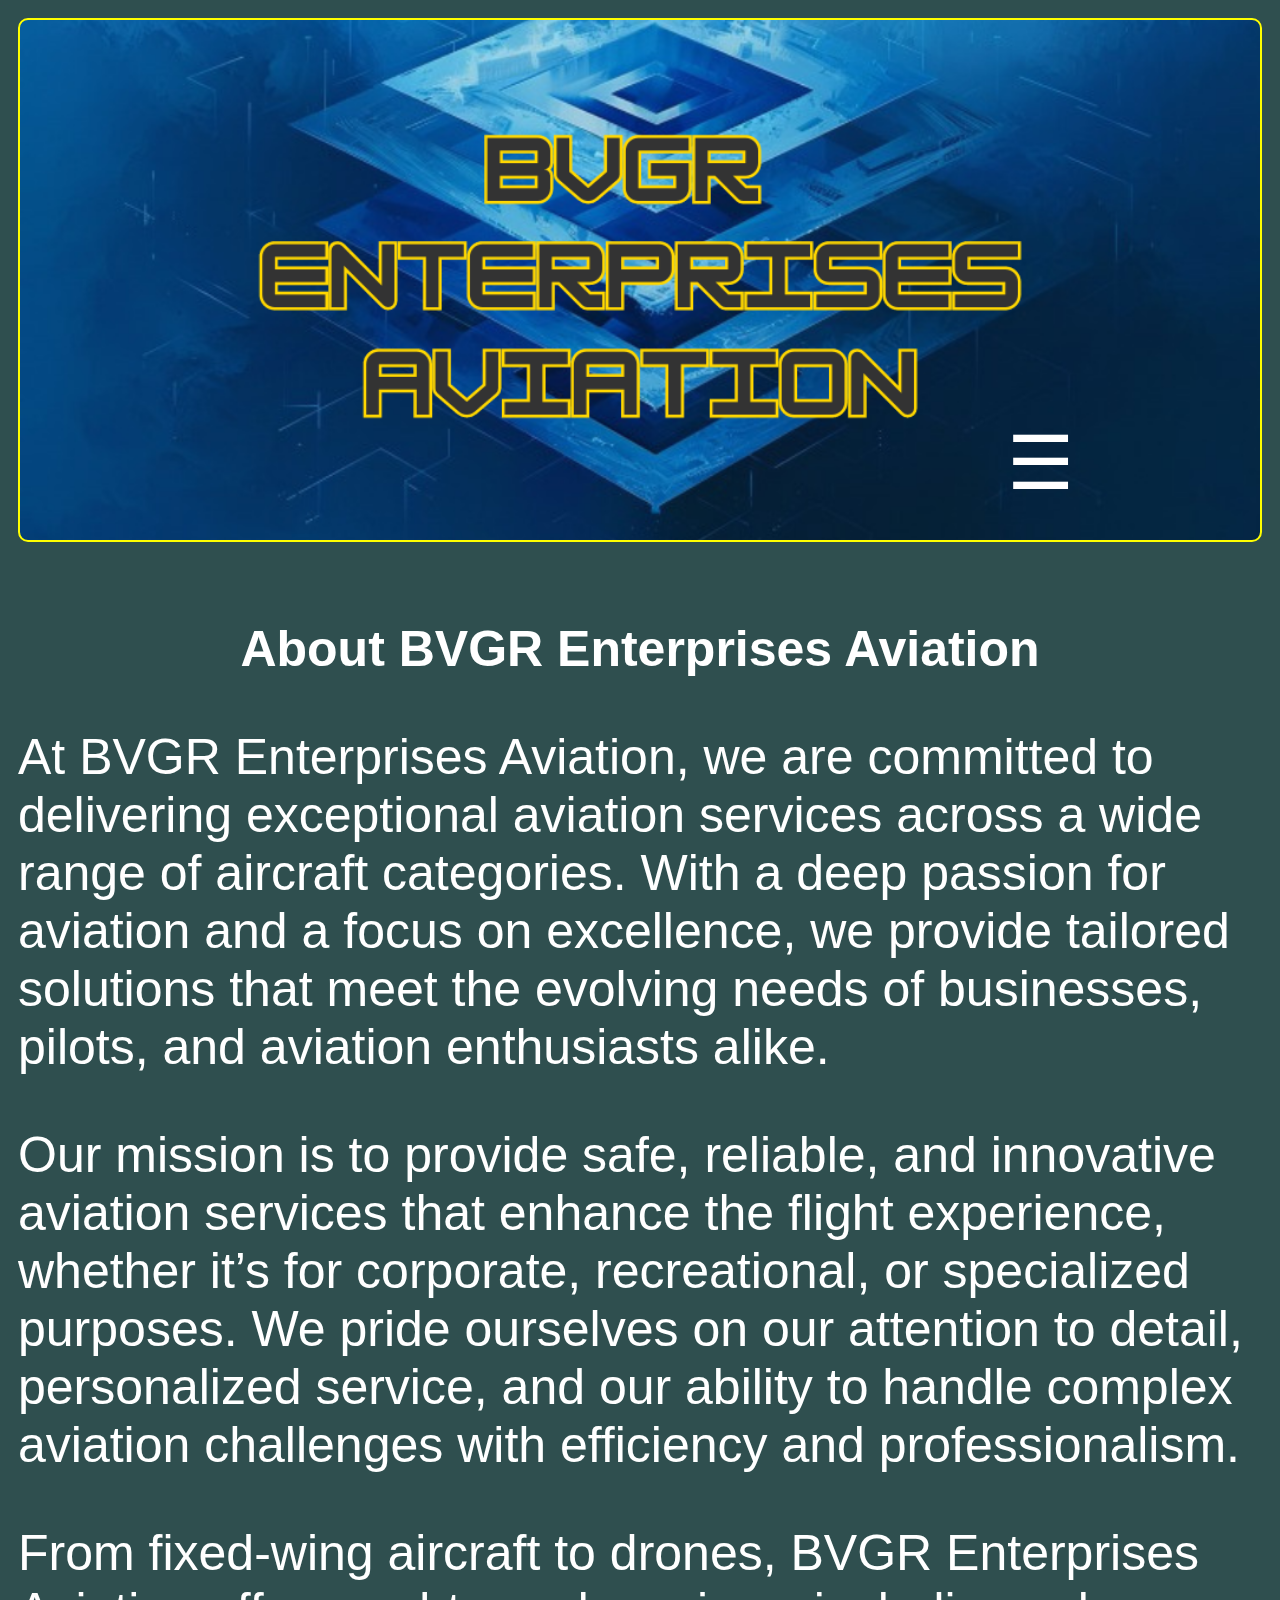
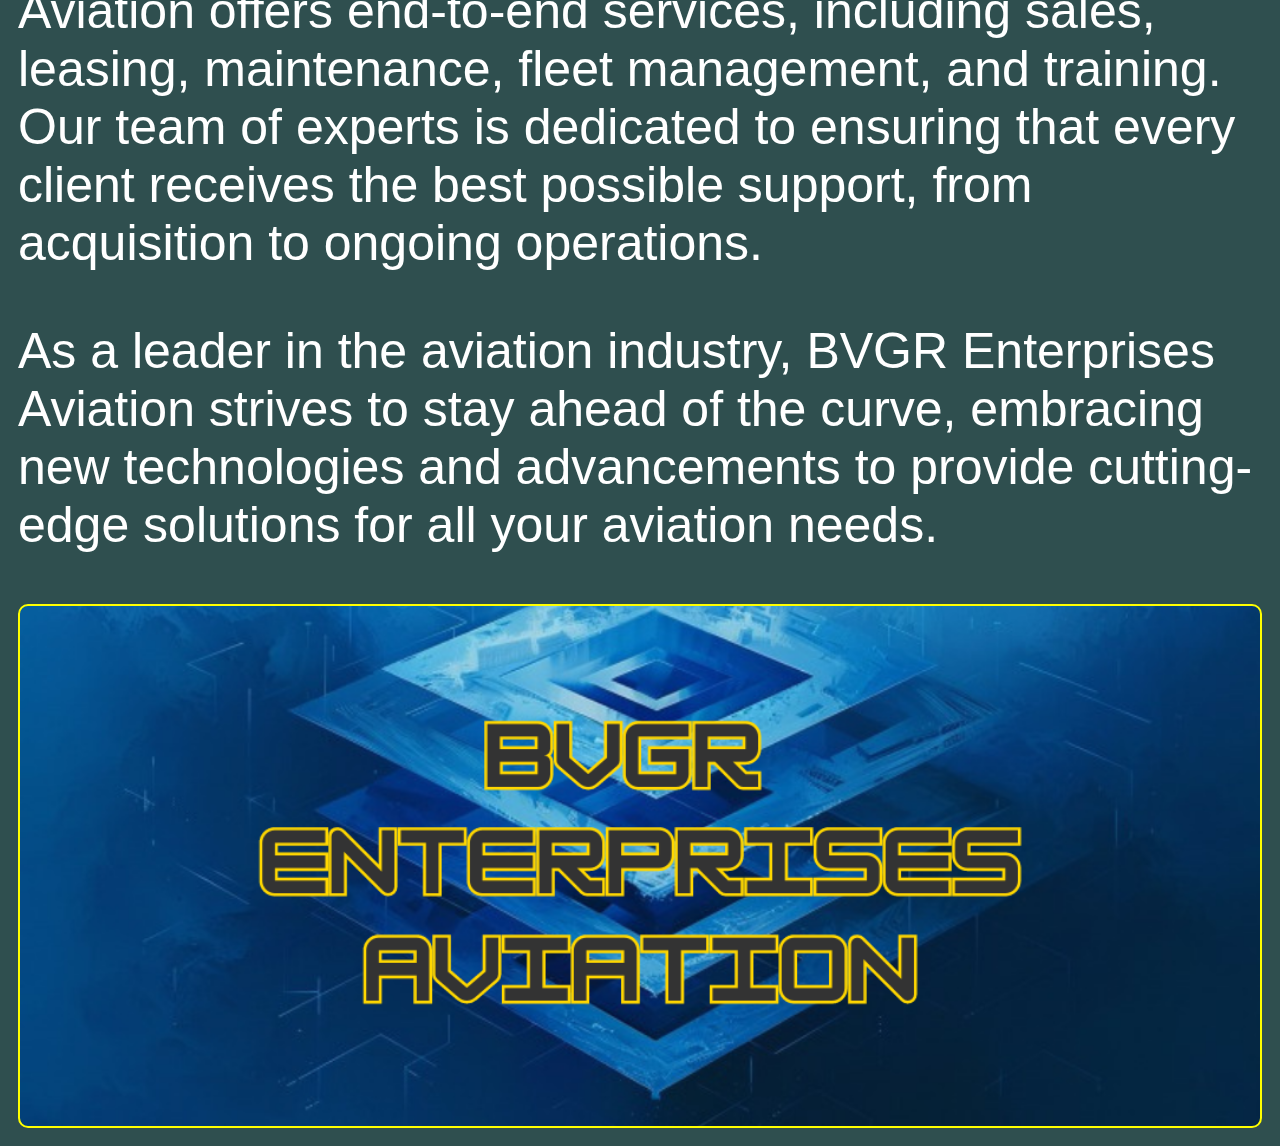
==== about.html @ 8101372f "Update" ====
<!DOCTYPE html>
<html lang="en">

<head>
    <meta charset="UTF-8">
    <meta name="author" content="BVGR Enterprises">
    <link rel="icon" type="img/png" href="Logos/BVGR-Enterprises-Aviation-%20Logo.png">
    <link rel="stylesheet" href="main.css">
    <link rel="stylesheet" href="curtain.css">
    <script defer src="curtain.js"></script>
    <title>BVGR Enterprises Aviation</title>
</head>

<body>
    <header>
        <h1 style="
    position: relative;
    top: 150px;
    font-size: 100px;
    color: #50C878;
    text-shadow: 
        -3px -3px 0 #000,  
         3px -3px 0 #000,
        -3px  3px 0 #000,
         3px  3px 0 #000,
        -3px  0px 0 #000,
         3px  0px 0 #000,
        0px -3px 0 #000,
        0px  3px 0 #000;
">
            <br><br>
        </h1>
        <div id="myNav" class="overlay">
            <a href="javascript:void(0)" class="closebtn" onclick="closeNav()">&times;</a>
            <div class="overlay-content">
                <a href="index.html">Home</a>
                <a href="">About</a>
                <a href="">Services</a>
                <a href="">Fixed Wing</a>
                <a href="">Rotary Wing</a>
                <a href="">Ultra Lights</a>
                <a href="">Lighter than Air</a>
                <a href="">Drones</a>
            </div>
        </div>
        <span style="position: relative; left: 400px; top: 25px; bottom: 500px; font-size: 75px; color: white;" onclick="openNav()">&#9776;</span>
    </header>

    <br><br>

    <main>
        <section id="about">
            <h2>About BVGR Enterprises Aviation</h2>
            <p>At BVGR Enterprises Aviation, we are committed to delivering exceptional aviation services across a wide range of aircraft categories. With a deep passion for aviation and a focus on excellence, we provide tailored solutions that meet the evolving needs of businesses, pilots, and aviation enthusiasts alike.</p>

            <p>Our mission is to provide safe, reliable, and innovative aviation services that enhance the flight experience, whether it’s for corporate, recreational, or specialized purposes. We pride ourselves on our attention to detail, personalized service, and our ability to handle complex aviation challenges with efficiency and professionalism.</p>

            <p>From fixed-wing aircraft to drones, BVGR Enterprises Aviation offers end-to-end services, including sales, leasing, maintenance, fleet management, and training. Our team of experts is dedicated to ensuring that every client receives the best possible support, from acquisition to ongoing operations.</p>

            <p>As a leader in the aviation industry, BVGR Enterprises Aviation strives to stay ahead of the curve, embracing new technologies and advancements to provide cutting-edge solutions for all your aviation needs.</p>
        </section>


    </main>

    <footer>

    </footer>
</body>

</html>
---- main.css ----
body {
    text-align: center;
    background-color: darkslategray;
    padding: 10px;
}

header {
    background-image: url(Logos/BVGR%20Enterprises%20Aviation%20.png);
    border: 2px solid yellow;
    border-radius: 10px;
    height: 500px;
    max-width: 100%;
    background-repeat: no-repeat;
    background-size: cover;
    background-position: center;
    padding: 10px;

}

footer {
    background-image: url(Logos/BVGR%20Enterprises%20Aviation%20.png);
    border: 2px solid yellow;
    border-radius: 10px;
    height: 500px;
    max-width: 100%;
    background-repeat: no-repeat;
    background-size: cover;
    background-position: center;
    padding: 10px;

}


img {
    border: 2px solid yellow;
    border-radius: 10px;
    height: 500px;
    width: 800px;
    object-fit: fill;
    margin: 50px;
}

img:hover {
    transform: scale(1.1);
}

img {
    transition: transform 0.3s ease;
}

.image-container {
    position: relative;
    display: inline-block;
}

.image-link {
    position: relative;
    display: inline-block;
    text-decoration: none;
    color: white;
}

.aircraft-image {
    width: 80%;
}

.text-overlay {
    position: absolute;
    top: 80%;
    left: 50%;
    transform: translate(-50%, -50%);
    background-color: rgba(0, 0, 0, 0.5);
    padding: 10px;
    border-radius: 5px;
}

.text-overlay h2 {
    margin: 0;
    color: white;
}

h2, h3,
p {
    font-size: 50px;
    color: white;
}

p {
    font-size: 50px;
    color: white;
    text-align: left;
}
---- curtain.css ----
body {
    font-family: 'Lato', sans-serif;
}

.overlay {
    height: 100%;
    width: 0;
    position: fixed;
    top: 300px;
    z-index: 1;
    top: 0;
    left: 0;
    background-color: rgba(0, 0, 0, 0.9);
    overflow-x: hidden;
    transition: 0.5s;
}

.overlay-content {
    position: relative;
    top: 25%;
    width: 100%;
    text-align: center;
    margin-top: 30px;
    font-size: 100px;
}

.overlay a {
    padding: 8px;
    text-decoration: none;
    font-size: 50px;
    color: #818181;
    display: block;
    transition: 0.3s;
}

.overlay a:hover,
.overlay a:focus {
    color: #f1f1f1;
}

.overlay .closebtn {
    position: absolute;
    top: 20px;
    right: 45px;
    font-size: 60px;
}

@media screen and (max-height: 450px) {
    .overlay a {
        font-size: 20px
    }

    .overlay .closebtn {
        font-size: 40px;
        top: 15px;
        right: 35px;
    }
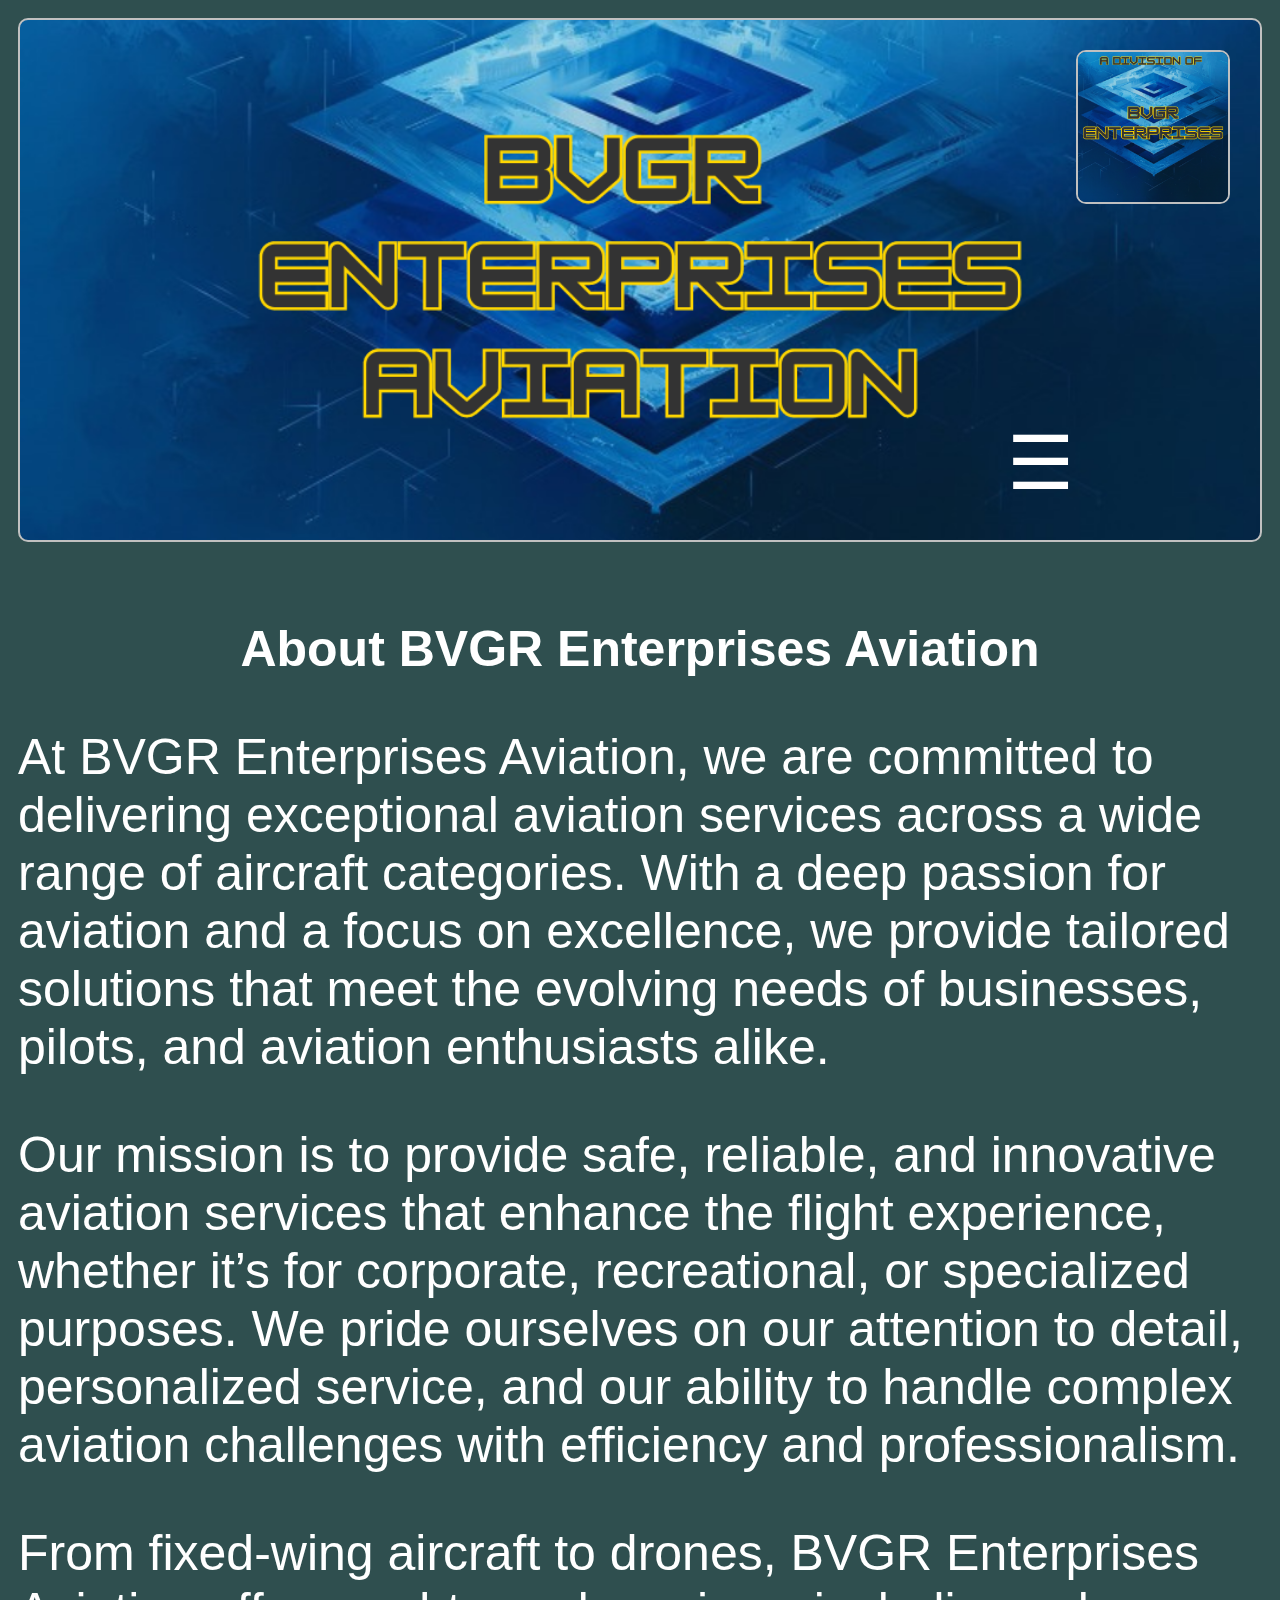
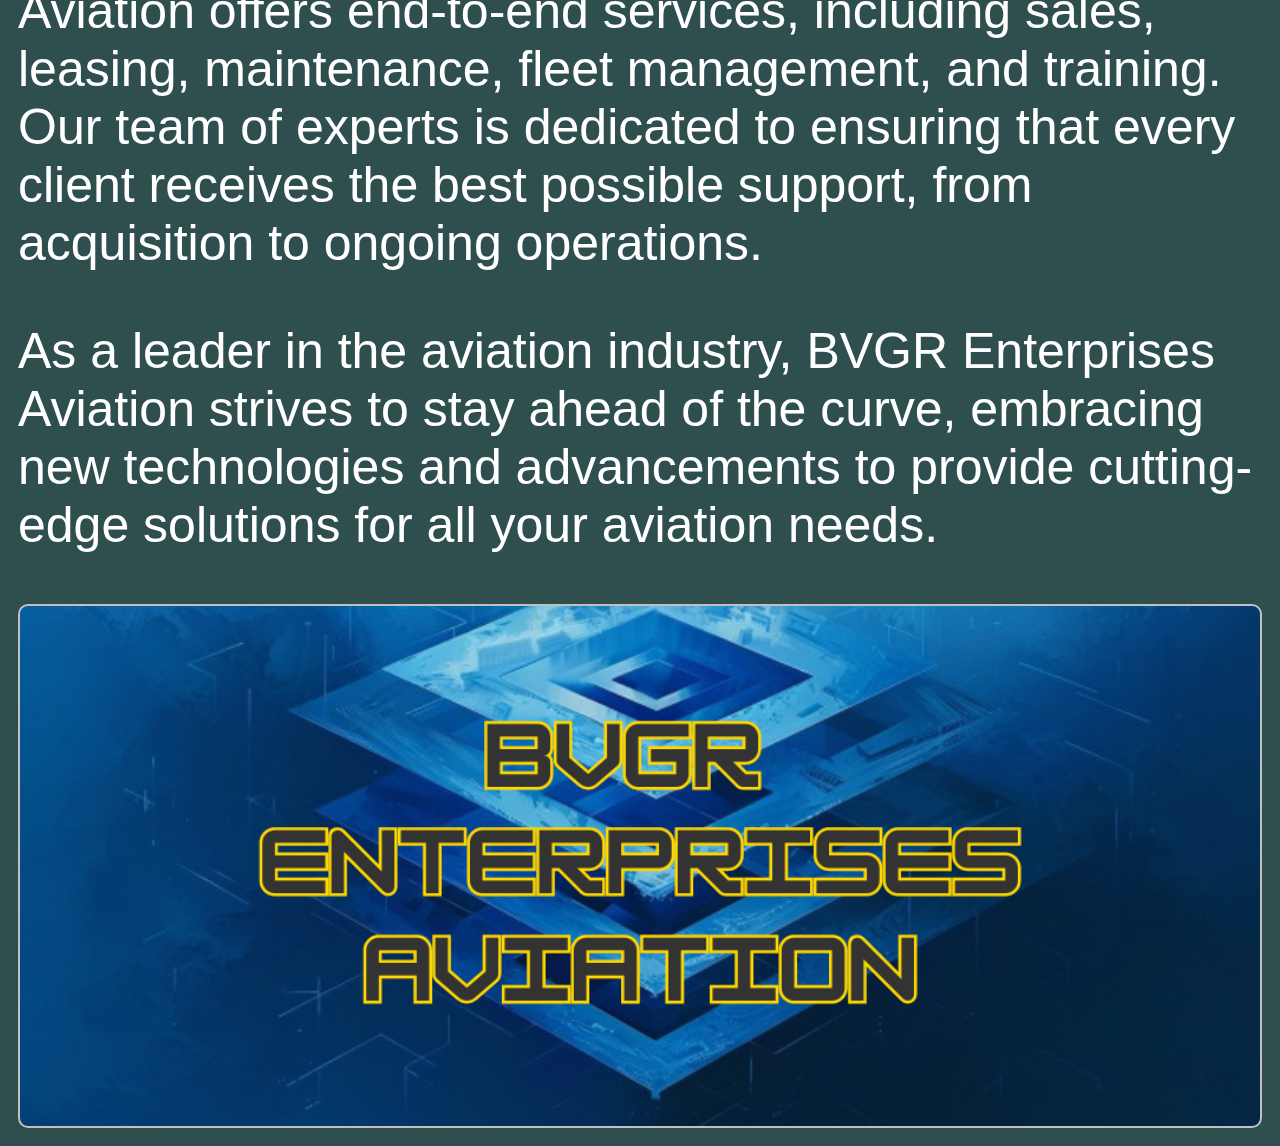
==== commit 44cbda87: "Update" ====
--- a/about.html
+++ b/about.html
@@ -4,7 +4,7 @@
 <head>
     <meta charset="UTF-8">
     <meta name="author" content="BVGR Enterprises">
-    <link rel="icon" type="img/png" href="Logos/BVGR-Enterprises-Aviation-%20Logo.png">
+    <link rel="icon" type="img/png" href="Logos/BVGR-Enterprises-Aviation-Logo.png">
     <link rel="stylesheet" href="main.css">
     <link rel="stylesheet" href="curtain.css">
     <script defer src="curtain.js"></script>
@@ -34,16 +34,19 @@
             <a href="javascript:void(0)" class="closebtn" onclick="closeNav()">&times;</a>
             <div class="overlay-content">
                 <a href="index.html">Home</a>
-                <a href="">About</a>
-                <a href="">Services</a>
-                <a href="">Fixed Wing</a>
-                <a href="">Rotary Wing</a>
-                <a href="">Ultra Lights</a>
-                <a href="">Lighter than Air</a>
-                <a href="">Drones</a>
+                <a href="services.html">Services</a>
+                <a href="fixed-wing-aircraft.html">Fixed Wing</a>
+                <a href="rotary-wing-aircraft.html">Rotary Wing</a>
+                <a href="ultra-lights.html">Ultra Lights</a>
+                <a href="lighter-than-air.html">Lighter than Air</a>
+                <a href="drones-uav.html">Drones</a>
             </div>
         </div>
         <span style="position: relative; left: 400px; top: 25px; bottom: 500px; font-size: 75px; color: white;" onclick="openNav()">&#9776;</span>
+        
+         <a href="https://bvgr003.github.io/BVGR-Enterprises/" class="logo-link">
+            <img class="logo" src="Logos/vtsni-div.png" alt="BVGR Enterprises Logo">
+        </a>
     </header>
 
     <br><br>
--- a/main.css
+++ b/main.css
@@ -6,7 +6,7 @@
 
 header {
     background-image: url(Logos/BVGR%20Enterprises%20Aviation%20.png);
-    border: 2px solid yellow;
+    border: 2px solid silver;
     border-radius: 10px;
     height: 500px;
     max-width: 100%;
@@ -19,7 +19,7 @@
 
 footer {
     background-image: url(Logos/BVGR%20Enterprises%20Aviation%20.png);
-    border: 2px solid yellow;
+    border: 2px solid silver;
     border-radius: 10px;
     height: 500px;
     max-width: 100%;
@@ -32,7 +32,7 @@
 
 
 img {
-    border: 2px solid yellow;
+    border: 2px solid silver;
     border-radius: 10px;
     height: 500px;
     width: 800px;
@@ -79,7 +79,8 @@
     color: white;
 }
 
-h2, h3,
+h2,
+h3,
 p {
     font-size: 50px;
     color: white;
@@ -89,4 +90,21 @@
     font-size: 50px;
     color: white;
     text-align: left;
+}
+
+.logo-link {
+    position: absolute;
+    top: 0px;
+    right: 0px;
+    display: block;
+}
+
+.logo {
+    max-width: 150px;
+    max-height: 150px;
+    transition: transform 0.3s ease;
+}
+
+.logo:hover {
+    transform: scale(1.1);
 }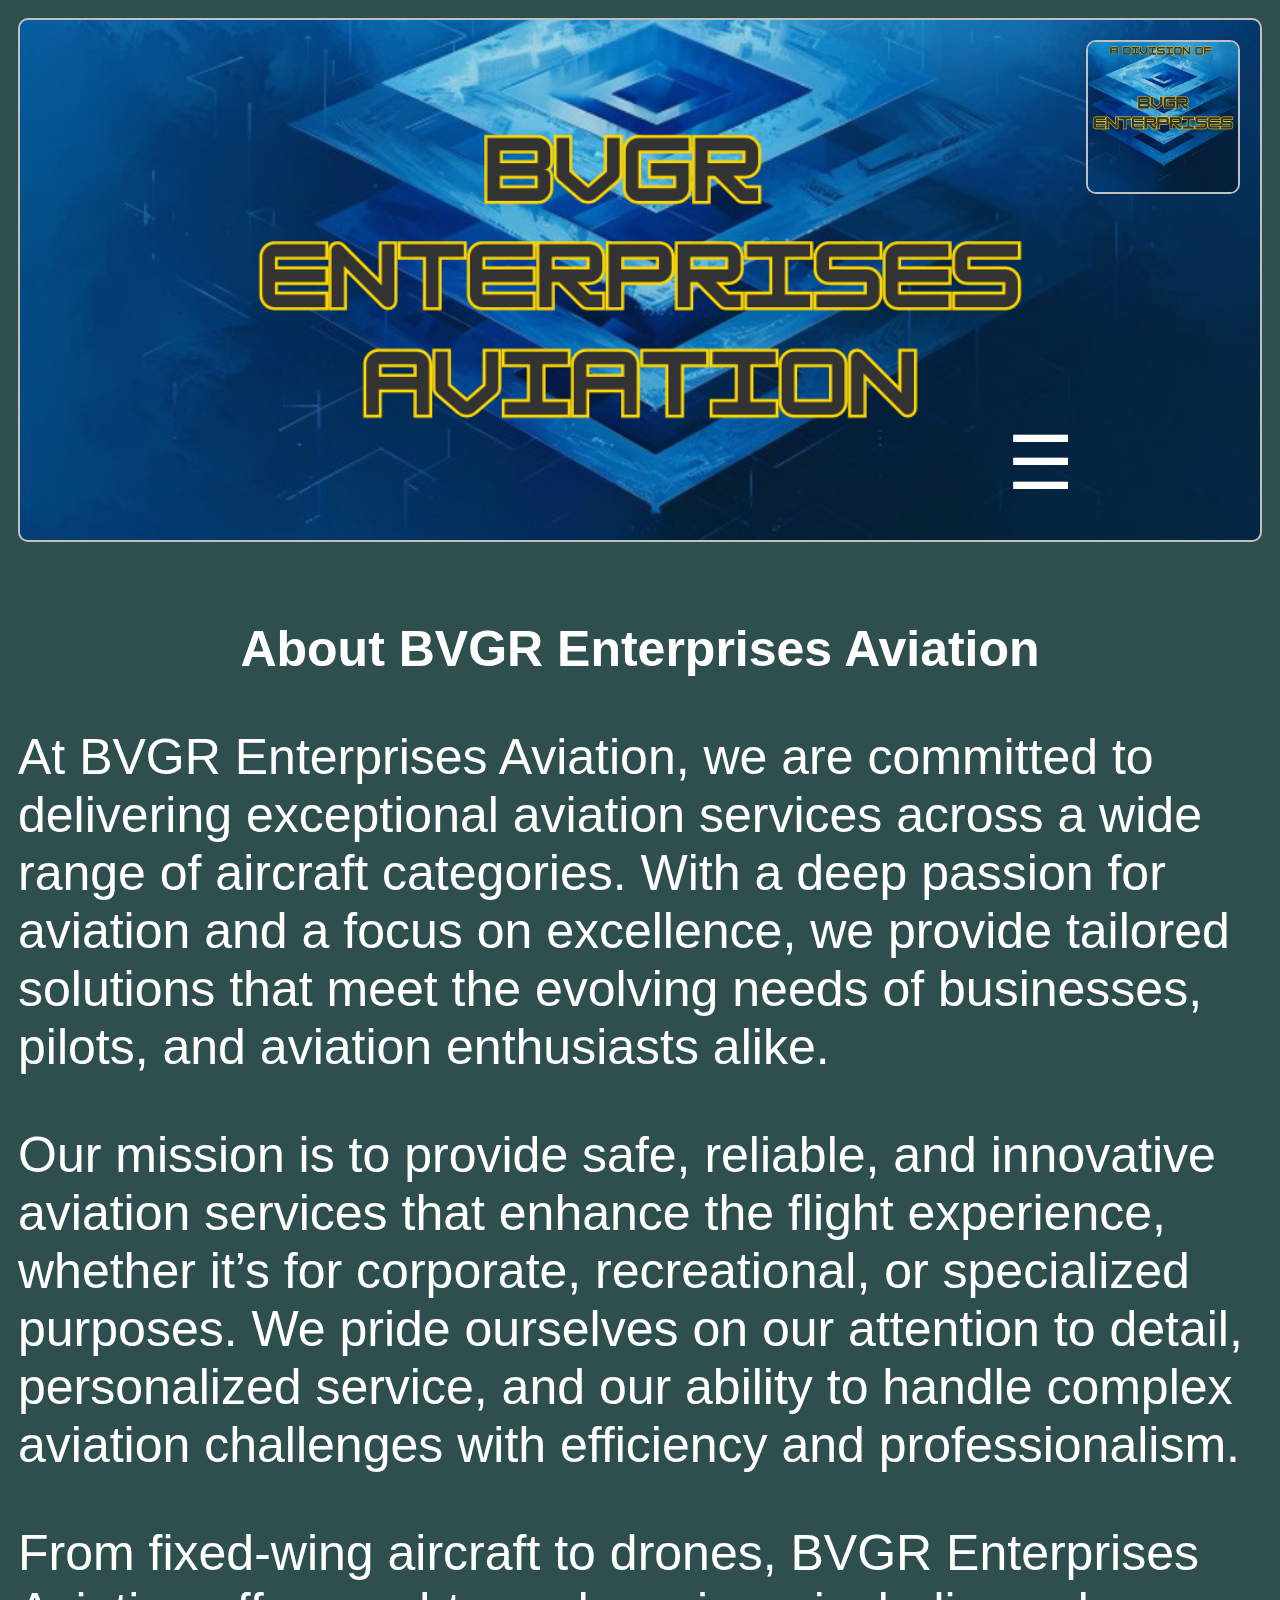
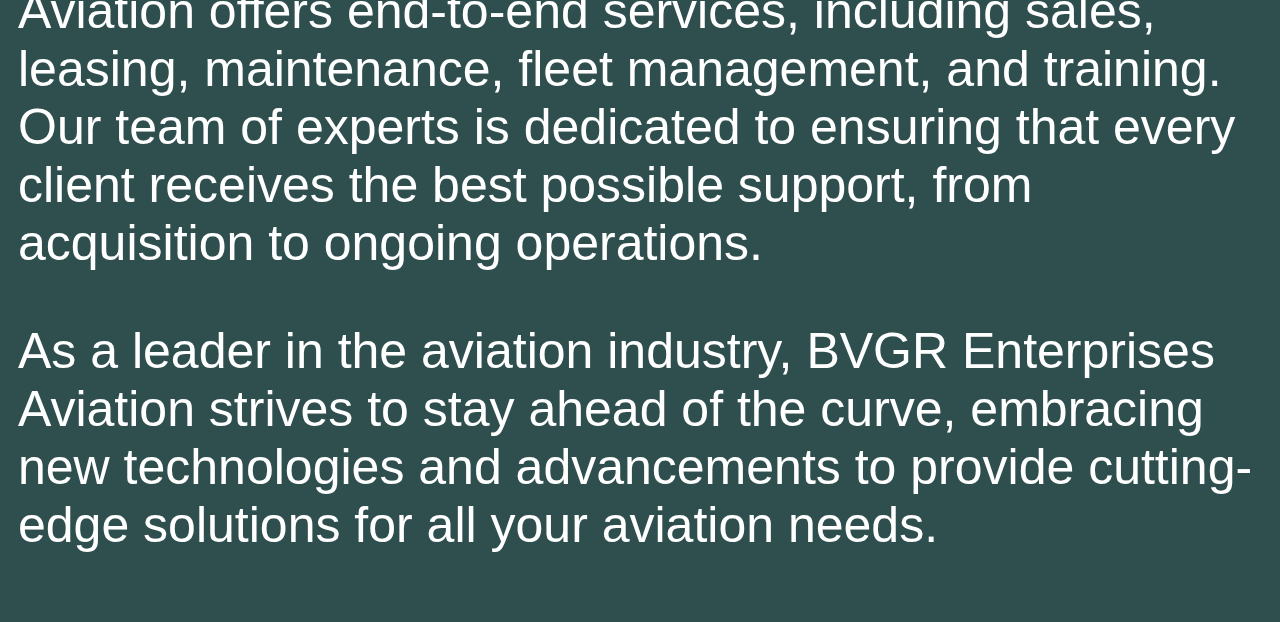
==== commit aaa45875: "Update" ====
--- a/about.html
+++ b/about.html
@@ -43,8 +43,8 @@
             </div>
         </div>
         <span style="position: relative; left: 400px; top: 25px; bottom: 500px; font-size: 75px; color: white;" onclick="openNav()">&#9776;</span>
-        
-         <a href="https://bvgr003.github.io/BVGR-Enterprises/" class="logo-link">
+
+        <a href="https://bvgr003.github.io/BVGR-Enterprises/" class="logo-link">
             <img class="logo" src="Logos/vtsni-div.png" alt="BVGR Enterprises Logo">
         </a>
     </header>
@@ -65,10 +65,6 @@
 
 
     </main>
-
-    <footer>
-
-    </footer>
 </body>
 
 </html>
--- a/main.css
+++ b/main.css
@@ -2,7 +2,7 @@
     text-align: center;
     background-color: darkslategray;
     padding: 10px;
-}
+    }
 
 header {
     background-image: url(Logos/BVGR%20Enterprises%20Aviation%20.png);
@@ -18,10 +18,9 @@
 }
 
 footer {
-    background-image: url(Logos/BVGR%20Enterprises%20Aviation%20.png);
-    border: 2px solid silver;
+    border: 2px solid transparent;
     border-radius: 10px;
-    height: 500px;
+    height: 425px;
     max-width: 100%;
     background-repeat: no-repeat;
     background-size: cover;
@@ -65,6 +64,7 @@
 }
 
 .text-overlay {
+width: 50%;
     position: absolute;
     top: 80%;
     left: 50%;
@@ -94,17 +94,66 @@
 
 .logo-link {
     position: absolute;
-    top: 0px;
-    right: 0px;
+    top: 40px;
+    right: 40px;
     display: block;
+    padding: 0;
+    margin: 0;
+    border: none;
+    outline: none;
+    text-decoration: none;
 }
 
 .logo {
     max-width: 150px;
     max-height: 150px;
+    display: block;
+    padding: 0;
+    margin: 0;
+    border: 2px solid silver;
+    outline: none;
     transition: transform 0.3s ease;
 }
 
 .logo:hover {
     transform: scale(1.1);
-}+}
+
+ .copyright {
+      display: flex;
+      justify-content: center;
+      align-items: center;
+      text-align: center;
+      width: 100%;
+  }
+
+  .copyright p {
+      font-size: 35px;
+      margin: 0;
+  }
+
+  .icons img {
+      width: 120px;
+      height: 120px;
+      object-fit: cover;
+      margin: 5px;
+      border-radius: 8px;
+      transition: transform 0.2s;
+  }
+
+  .icons img:hover {
+      transform: scale(1.1);
+  }
+
+  .icons a {
+      text-decoration: none;
+      border: none;
+      outline: none;
+  }
+
+hr {
+      border: 2px solid silver;
+      border-radius: 10px;
+  }
+
+
